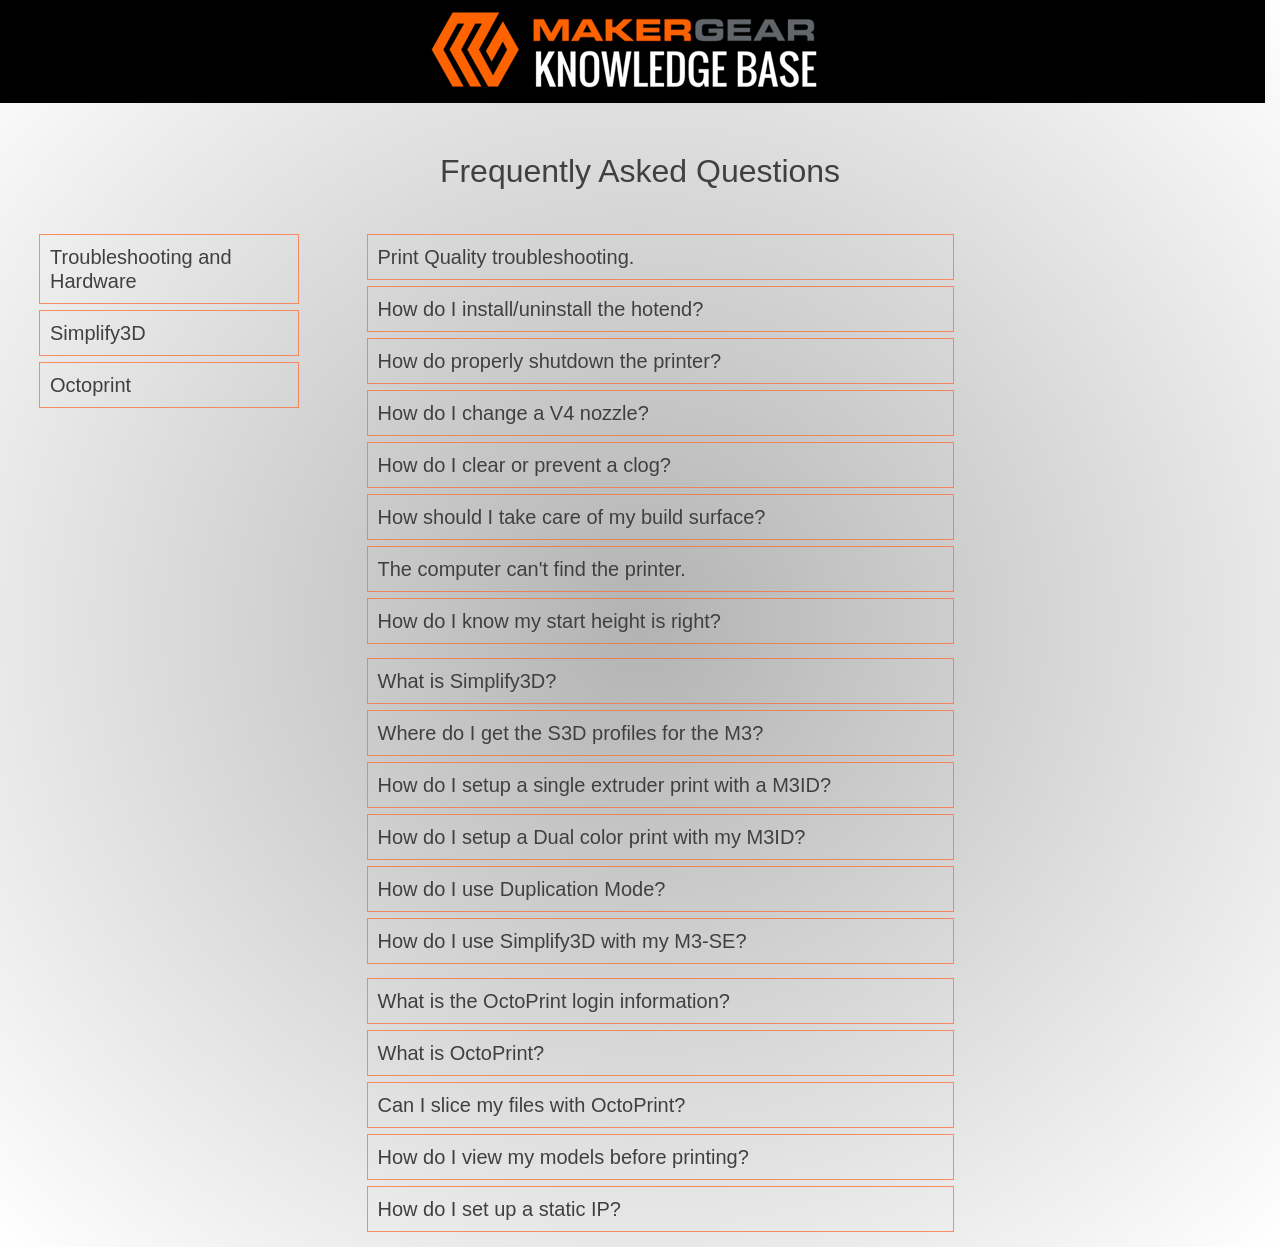
==== index.html @ fe6eed2b "Rename faq-index.html to index.html" ====
<!DOCTYPE html>
<html lang="en">

<head>
    <meta charset="utf-8">
    <meta name="viewport" content="width=device-width, initial-scale=1, shrink-to-fit=no">
    <title>M3 Frequently Asked Questions</title>
    <link rel="stylesheet" href="https://maxcdn.bootstrapcdn.com/bootstrap/4.0.0/css/bootstrap.min.css" integrity="sha384-Gn5384xqQ1aoWXA+058RXPxPg6fy4IWvTNh0E263XmFcJlSAwiGgFAW/dAiS6JXm" crossorigin="anonymous">
    <link href="https://fonts.googleapis.com/css?family=Oswald" rel="stylesheet">
    <link rel="stylesheet" href="faq-css/faq-stylesheet.css">
</head>

<body>
    <div class="row">
        <div class=" col-md-12 fixed center logo "><a href="https://makergear.zendesk.com/hc/en-us"><img src="faq-images/mg-k%20logo.png"></a></div>
    </div>
    <br>
    <div class="row">
        <div class="col-md-12">
            <h2 id="faq" class="center">Frequently Asked Questions</h2>
        </div>
    </div>
    <br>

    <!--left column -->
    <div class="row">
        <div class="col-md-3 filter">
            <ul>
                <li id="filter1">
                    <h5>Troubleshooting and Hardware</h5>
                </li>

                <!--Add a section for printer/network setup-->

                <li id="filter2">
                    <h5>Simplify3D</h5>
                </li>
                <li id="filter3">
                    <h5>Octoprint</h5>
                </li>

            </ul>
        </div>


        <!--middle column -->
        <div class="col-md-6">
            <!--Troubleshooting and Hardware -->
            <ul id="maint" class="multi-collapse">

                <li>
                    <h5 data-toggle="collapse" href="#guide" role="button" aria-expanded="false" aria-controls="guide">Print Quality troubleshooting.</h5>
                    <p class="collapse plus-icon" id="guide">Check out the <a href="https://www.simplify3d.com/support/print-quality-troubleshooting/">Simplify3D Print Troubleshooting Guide.</a></p>
                </li>
                <li>
                    <h5 data-toggle="collapse" href="#hotend" role="button" aria-expanded="false" aria-controls="hotend">How do I install/uninstall the hotend?</h5>
                    <p class="collapse" id="hotend">Check out our Knowledge Base article on <a href="https://makergear.zendesk.com/hc/en-us/articles/115005730183-V4-Hot-End-Removal-and-Installation-">V4 hotend removal and installation</a>.</p>
                </li>
                <li>
                    <h5 data-toggle="collapse" href="#off" role="button" aria-expanded="false" aria-controls="off">How do properly shutdown the printer?</h5>
                    <p class="collapse" id="off">Check out this article on <a href="https://makergear.zendesk.com/hc/en-us/articles/115003074626-Shutting-Down-Your-Printer">How to shutdown the printer.</a></p>
                </li>
                <li>
                    <h5 data-toggle="collapse" href="#noz" role="button" aria-expanded="false" aria-controls="noz">How do I change a V4 nozzle?</h5>
                    <p class="collapse" id="noz">Check out our Knowledge Base article on <a href="https://makergear.zendesk.com/hc/en-us/articles/115005694286-Removing-and-Installing-The-V4-Nozzle">Removing and Installing the V4 Nozzle</a>.</p>
                </li>
                <li>
                    <h5 data-toggle="collapse" href="#clog" role="button" aria-expanded="false" aria-controls="clog">How do I clear or prevent a clog?</h5>
                    <p class="collapse" id="clog">For clog prevention and clearing, we suggest trying a Cold Pull.<br> The idea is to get old filament buildup order debris to stick to the filament so it can be extracted out of the hotend assembly. Check our our article on how to perform a <a href="https://makergear.zendesk.com/hc/en-us/articles/115005186283-The-Cold-Pull-Nozzle-Cleaning-Method">Cold Pull.</a> If you find that you still have a clog, we suggest <a href="https://makergear.zendesk.com/hc/en-us/articles/115005730183-V4-Hot-End-Removal-and-Installation-">unistalling the hotend</a> and then <a href="https://makergear.zendesk.com/hc/en-us/articles/115005694286-Removing-and-Installing-The-V4-Nozzle">removing the nozzle</a>. At this point soaking the nozzle in acetone overnight to loosen the clogged filament, or using a blowtorch is recommended.</p>
                </li>
                <li>
                    <h5 data-toggle="collapse" href="#bed" role="button" aria-expanded="false" aria-controls="bed">How should I take care of my build surface?</h5>
                    <p class="collapse" id="bed">We suggest cleaning your bed, in between prints, with 99% isopropyl alcohol. If you need to replace the polyimide film, check out our article on <a href="https://makergear.zendesk.com/hc/en-us/articles/115003212723-Bed-Prep-and-Maintenance">Bed Prep and Maintenance.</a>
                    </p>
                </li>
                <li>
                    <h5 data-toggle="collapse" href="#connect" role="button" aria-expanded="false" aria-controls="connect">The computer can't find the printer.</h5>
                    <p class="collapse" id="connect">Does the onboard computer on the bottom left have a red and green light? If not, check your power cable. If so, check your wifi connections. Is your printer showing up as an access point? If so, repeat the setup process at <a href="http://setup.makergear.com">setup.makergear.com</a>. If it is not showing up try the <a href="http://setup.makergear.com/networkScan.html">Find My Printer Tool</a>.
                    </p>
                </li>
                <li>
                    <h5 data-toggle="collapse" href="#start" role="button" aria-expanded="false" aria-controls="start">How do I know my start height is right?</h5>
                    <p class="collapse" id="start">You want your first layer to look a little flattened, not rounded. A good test is to look at the bottom of your prints. The farther away you get, the more stringy and defined the bottom will look. Closer, and you will start to get a mirror finish. Too far, and it will look underextruded or the base will be larger that it should be, "elephant foot". Check out this forum post on "<a href="http://forum.makergear.com/viewtopic.php?f=3&t=3047">The perfect first layer.</a>"
                    </p>
                </li>
            </ul>

            <!--Simplify3D section -->
            <ul id="s3d">
                <li>
                    <h5 data-toggle="collapse" href="#simplify" role="button" aria-expanded="false" aria-controls="simplify">What is Simplify3D?</h5>
                    <p class="collapse" id="simplify">Simplify3D is a software program used in combination with the MakerGear 3D printers for slicing your 3D models in to Gcode. Click on this link to learn more. <a href="https://makergear.zendesk.com/hc/en-us/articles/360000268063-What-Is-Simplify3D-">What is Simplify3D?</a></p>
                </li>
                <li>
                    <h5 data-toggle="collapse" href="#fff" role="button" aria-expanded="false" aria-controls="fff">Where do I get the S3D profiles for the M3?</h5>
                    <p class="collapse" id="fff">Simplify3D profiles for your MakerGear M3 printer are available on our MakerGear Knowledge Base. <br>
                        <a href="https://makergear.zendesk.com/hc/en-us/articles/115004464806-Simplify3D-Profiles-and-Factory-Files">Simplify3D profiles for your MakerGear M3.</a>
                    </p>
                </li>
                <li>
                    <h5 data-toggle="collapse" href="#single" role="button" aria-expanded="false" aria-controls="single">How do I setup a single extruder print with a M3ID?</h5>
                    <p class="collapse" id="single">You can set of a single extruder print in Simplify3d by selecting Single Mode<br> in the Auto-Configure Extruders section of your FFF settings. Check out the article<br> here. <a href="https://makergear.zendesk.com/hc/en-us/articles/115004621743-Single-Extrusion-Prints-with-the-M3-ID">Single Extrusion prints with the M3ID.</a>
                    </p>
                </li>
                <li>
                    <h5 data-toggle="collapse" href="#dual" role="button" aria-expanded="false" aria-controls="dual">How do I setup a Dual color print with my M3ID?</h5>
                    <p class="collapse" id="dual">Dual color prints can be set up by setting up separate processess for your extruders. Check out our article and video on how to set it up.<br>
                        <a href="https://makergear.zendesk.com/hc/en-us/articles/115004637866-Dual-Color-Printing-with-Simplify3D">Dual color printing with the M3ID.</a></p>
                </li>
                <li>
                    <h5 data-toggle="collapse" href="#duplication" role="button" aria-expanded="false" aria-controls="duplication">How do I use Duplication Mode?</h5>
                    <p class="collapse" id="duplication">Duplication mode requires two steps. First, you physically need to calibrate the hotends for duplication mode prints. Second, you need to slice your project for Dual extruders with Simplify3D<br>
                        <a href="https://makergear.zendesk.com/hc/en-us/articles/115005873006-M3-Independent-Dual-Duplication-Mode-Setup">Duplication Mode Setup</a><br>
                        <a href="https://makergear.zendesk.com/hc/en-us/articles/115005877606-Duplication-Mode-in-Simplify3D">Duplication Mode in Simplify3D</a></p>
                </li>
                <li>
                    <h5 data-toggle="collapse" href="#m3se" role="button" aria-expanded="false" aria-controls="m3se">How do I use Simplify3D with my M3-SE?</h5>
                    <p class="collapse" id="m3se">We suggest downloading our Simplify3D profiles for the MakerGear M3 and getting familiar with the Simplify3d workflow.<br>
                        <a href="https://makergear.zendesk.com/hc/en-us/articles/115004464806-Simplify3D-Profiles-and-Factory-Files">Simplify3D Profiles and Factory Files.</a><br>
                        <a href="https://makergear.zendesk.com/hc/en-us/articles/115003052343-Simplify3D-Workflow">Simplify3D work flow.</a>
                    </p>
                </li>
            </ul>
            <!--OctoPrint section -->
            
            <ul id="octoprint" class="multi-collapse">
                 <li>
                    <h5 data-toggle="collapse" href="#log" role="button" aria-expanded="false" aria-controls="log">What is the  OctoPrint login information?</h5>
                    <p class="collapse plus-icon" id="log">The default username for you printer is: printer <br> The password is your serial number as it appears on your printer.</p>
                </li>
                <li>
                    <h5 data-toggle="collapse" href="#op1" role="button" aria-expanded="false" aria-controls="op1">What is OctoPrint?</h5>
                    <p class="collapse" id="op1">Similar to the way that a car's dashboard offers access to the vehicle's controls, OctoPrint is the interface through which users access and control the MakerGear M3.<br>
                        <a href="https://makergear.zendesk.com/hc/en-us/articles/360000267623-What-is-OctoPrint-">What is OctoPrint?</a></p>
                </li>
                <li>
                    <h5 data-toggle="collapse" href="#op2" role="button" aria-expanded="false" aria-controls="op2">Can I slice my files with OctoPrint?</h5>
                    <p class="collapse" id="op2">While we suggest you use Simplify3D, OctoPrint has a rudimentary onboard slicer.<br>
                        <a href="https://makergear.zendesk.com/hc/en-us/articles/115002709903-OctoPrint-for-MakerGear-How-to-convert-an-STL-file-into-a-physical-object-">Slicing Models with OctoPrint</a></p>
                </li>
                <li>
                    <h5 data-toggle="collapse" href="#op3" role="button" aria-expanded="false" aria-controls="op3">How do I view my models before printing?</h5>
                    <p class="collapse" id="op3">Your MakerGear M3 shipped with an additional plugin called Slicer, which adds the plating function to OctoPrint for MakerGear.<br><a href="https://makergear.zendesk.com/hc/en-us/articles/115002763003-OctoPrint-for-MakerGear-Manipulate-and-multiply-3D-models-using-CuraEngine-and-more">Slicing 3D models with OctoPrint.</a></p>
                </li>
                <li>
                    <h5 data-toggle="collapse" href="#op4" role="button" aria-expanded="false" aria-controls="cop4"> How do I set up a static IP?</h5>
                    <p class="collapse" id="op4">Depending on the demands of your work or home network configuration,<br> it may become necessary for you to set up a static IP address for your printer.<br> To do this you will need to SSH (remotely connect to the printer).<br><a href="https://makergear.zendesk.com/hc/en-us/articles/360000282583-Static-IP-Instructions">Static IP instructions</a> </p>
                </li>
            </ul>
        </div>
        <!--third column -->
        <div class="col-md-3"></div>
    </div>
   
    
    <script src="https://code.jquery.com/jquery-3.3.1.min.js" integrity="sha256-FgpCb/KJQlLNfOu91ta32o/NMZxltwRo8QtmkMRdAu8=" crossorigin="anonymous"></script>
    <script src="https://cdnjs.cloudflare.com/ajax/libs/popper.js/1.12.9/umd/popper.min.js" integrity="sha384-ApNbgh9B+Y1QKtv3Rn7W3mgPxhU9K/ScQsAP7hUibX39j7fakFPskvXusvfa0b4Q" crossorigin="anonymous"></script>
    <script src="https://maxcdn.bootstrapcdn.com/bootstrap/4.0.0/js/bootstrap.min.js" integrity="sha384-JZR6Spejh4U02d8jOt6vLEHfe/JQGiRRSQQxSfFWpi1MquVdAyjUar5+76PVCmYl" crossorigin="anonymous"></script>
    <script type="application/javascript" src="faq.js"></script>
    <script>window.onload = addListeners;</script>

</body>

</html>
---- faq-css/faq-stylesheet.css ----
body {
    background-image: radial-gradient(hsla(50, 0%, 70%, 1), white);
}



li {
    list-style: none;
    outline-style: solid;
    outline-color: hsla(17, 100%, 60%, 0.75);
    outline-width: thin;
}

li:hover {
    background-color: hsla(0, 0%, 80%, 1);
}

h2,
p {
    color: hsla(0, 0%, 25%, 1);
}

h5 {
    padding: 10px;
    color: hsla(0, 0%, 25%, 1);
}

p{
    font-size: 115%;
}

a {
    color: hsla(17, 100%, 49%, 1);
}

.center {
    text-align: center;
}

.logo {
    background-color: black;
}

.fixed {
    z-index: 1;
    position: fixed;
    top: 0px;
    width: 100%;
}

#faq {
    padding-top: 10%;
    padding-bottom: 1%;

}

@media screen and (max-width: 768px) {
    body,
    html {
        overflow-x: hidden;
    }
    ul {
        padding: 1%;
    }
    br {
        display: none;
    }
    .filter {
        display: none;
    }
    img {
        width: 85%;
        height 85%;
    }
    #faq {
        padding-top: 25%;
        font-size: 140%;
    }

}
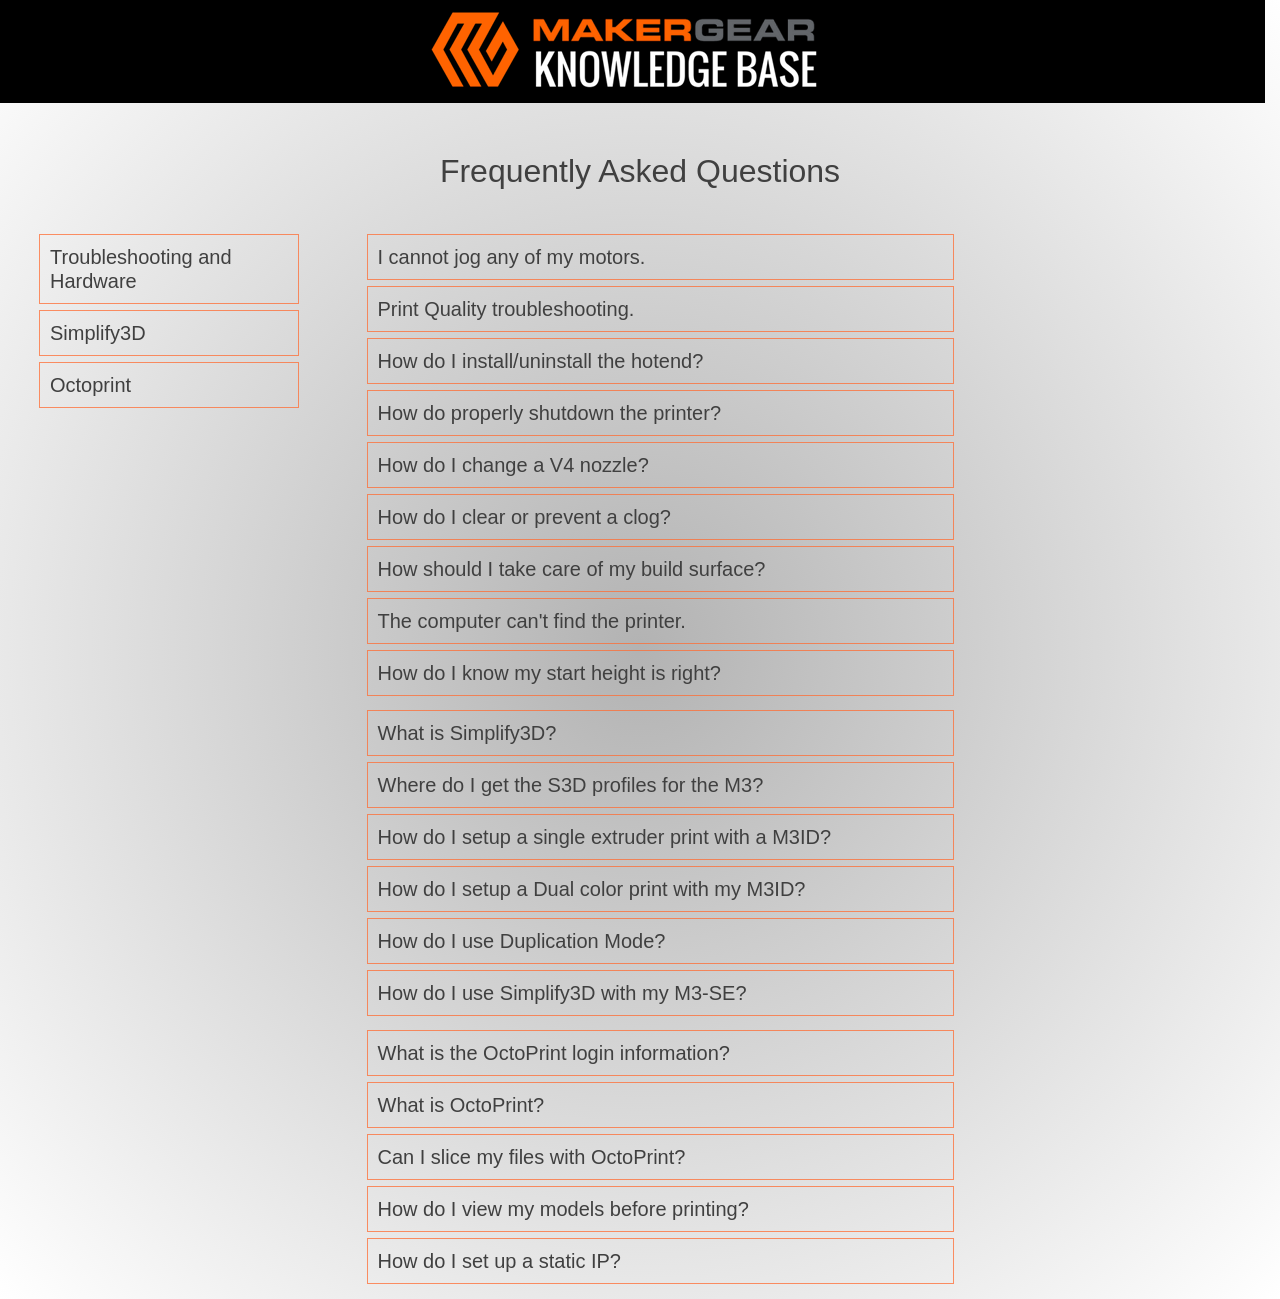
==== commit fb9ee808: "added power connector question" ====
--- a/index.html
+++ b/index.html
@@ -48,6 +48,10 @@
             <!--Troubleshooting and Hardware -->
             <ul id="maint" class="multi-collapse">
 
+                 <li>
+                    <h5 data-toggle="collapse" href="#power" role="button" aria-expanded="false" aria-controls="power">I cannot jog any of my motors.</h5>
+                    <p class="collapse plus-icon" id="power">Please check your 6-pin power connector and make sure it is fully seated. If it is askew, you will be able to connect and even heat up your hotend and bed, but not jog the motors</p>
+                </li>
                 <li>
                     <h5 data-toggle="collapse" href="#guide" role="button" aria-expanded="false" aria-controls="guide">Print Quality troubleshooting.</h5>
                     <p class="collapse plus-icon" id="guide">Check out the <a href="https://www.simplify3d.com/support/print-quality-troubleshooting/">Simplify3D Print Troubleshooting Guide.</a></p>
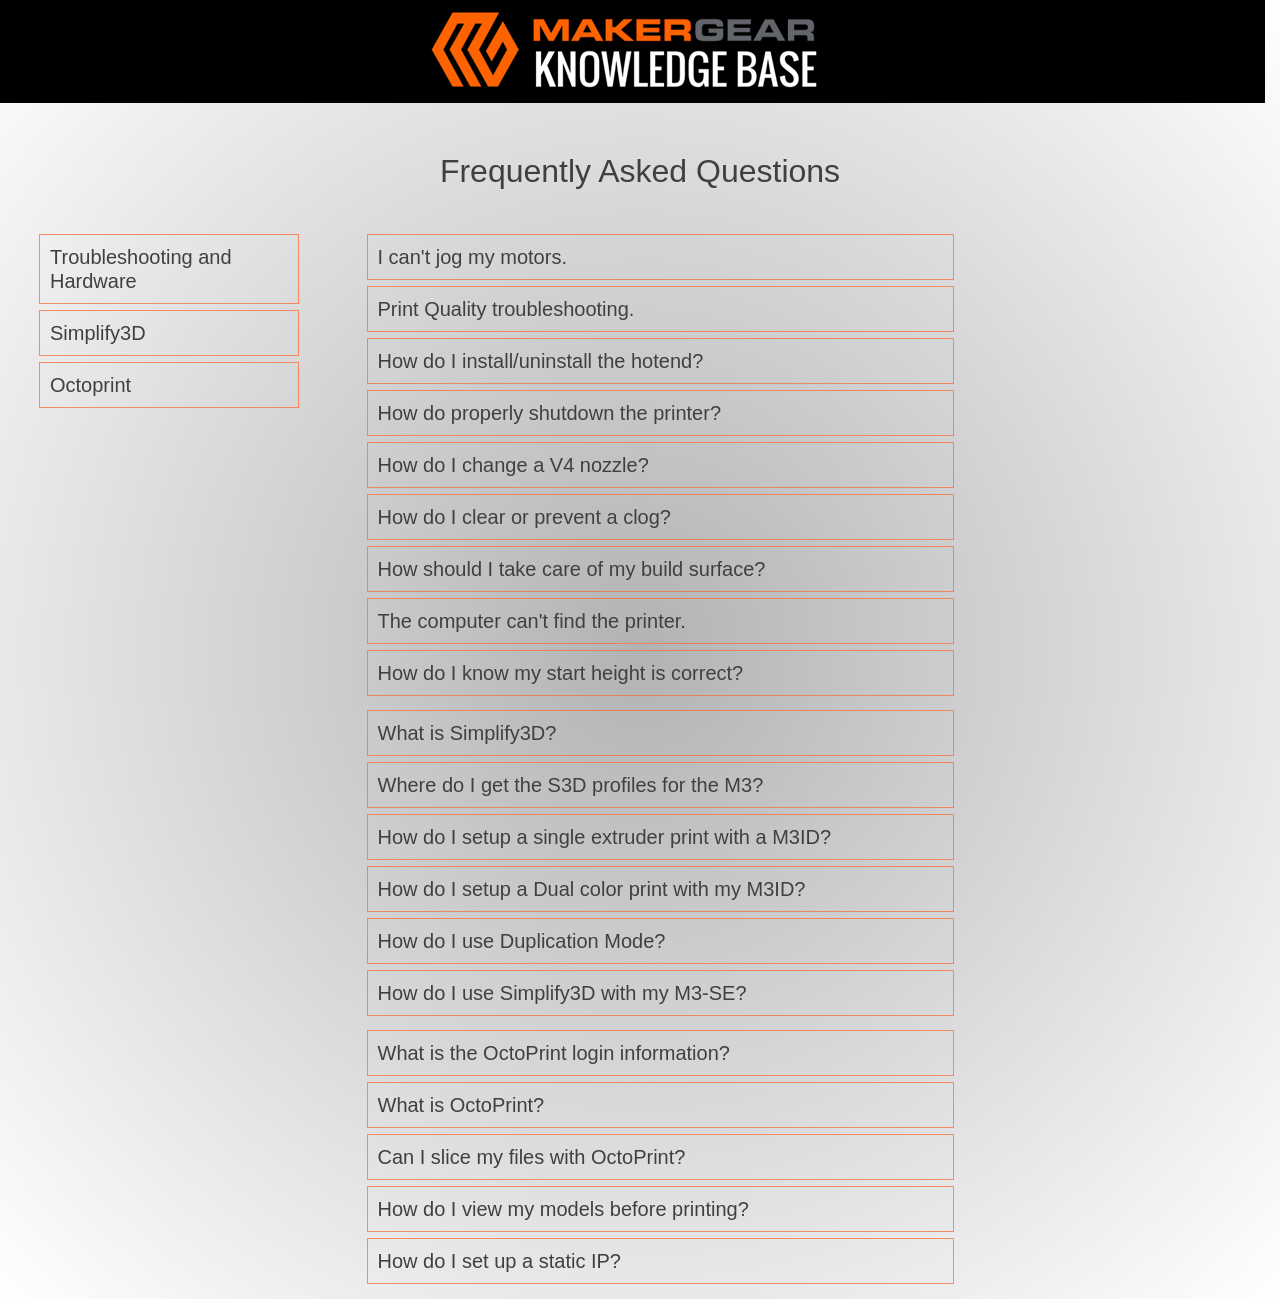
==== commit 684cfc98: "Update index.html" ====
--- a/index.html
+++ b/index.html
@@ -49,8 +49,9 @@
             <ul id="maint" class="multi-collapse">
 
                  <li>
-                    <h5 data-toggle="collapse" href="#power" role="button" aria-expanded="false" aria-controls="power">I cannot jog any of my motors.</h5>
-                    <p class="collapse plus-icon" id="power">Please check your 6-pin power connector and make sure it is fully seated. If it is askew, you will be able to connect and even heat up your hotend and bed, but not jog the motors</p>
+                    <h5 data-toggle="collapse" href="#power" role="button" aria-expanded="false" aria-controls="power">I can't jog my motors.</h5>
+                    <p class="collapse plus-icon" id="power">Please check your 6-pin power connector and make sure it is fully seated. If it is askew, you will be able to connect and even heat up your hotend and bed, but not jog the motors<br><br>
+                     If you can home your axes, but can't jog the motors, check the temperatures. If one of them is reading 0°C, make sure the wire is plugged in all the way. If it is, you will need to replace it. A bad thermistor will keep you from jogging the motors.</p>
                 </li>
                 <li>
                     <h5 data-toggle="collapse" href="#guide" role="button" aria-expanded="false" aria-controls="guide">Print Quality troubleshooting.</h5>
@@ -83,7 +84,7 @@
                     </p>
                 </li>
                 <li>
-                    <h5 data-toggle="collapse" href="#start" role="button" aria-expanded="false" aria-controls="start">How do I know my start height is right?</h5>
+                    <h5 data-toggle="collapse" href="#start" role="button" aria-expanded="false" aria-controls="start">How do I know my start height is correct?</h5>
                     <p class="collapse" id="start">You want your first layer to look a little flattened, not rounded. A good test is to look at the bottom of your prints. The farther away you get, the more stringy and defined the bottom will look. Closer, and you will start to get a mirror finish. Too far, and it will look underextruded or the base will be larger that it should be, "elephant foot". Check out this forum post on "<a href="http://forum.makergear.com/viewtopic.php?f=3&t=3047">The perfect first layer.</a>"
                     </p>
                 </li>
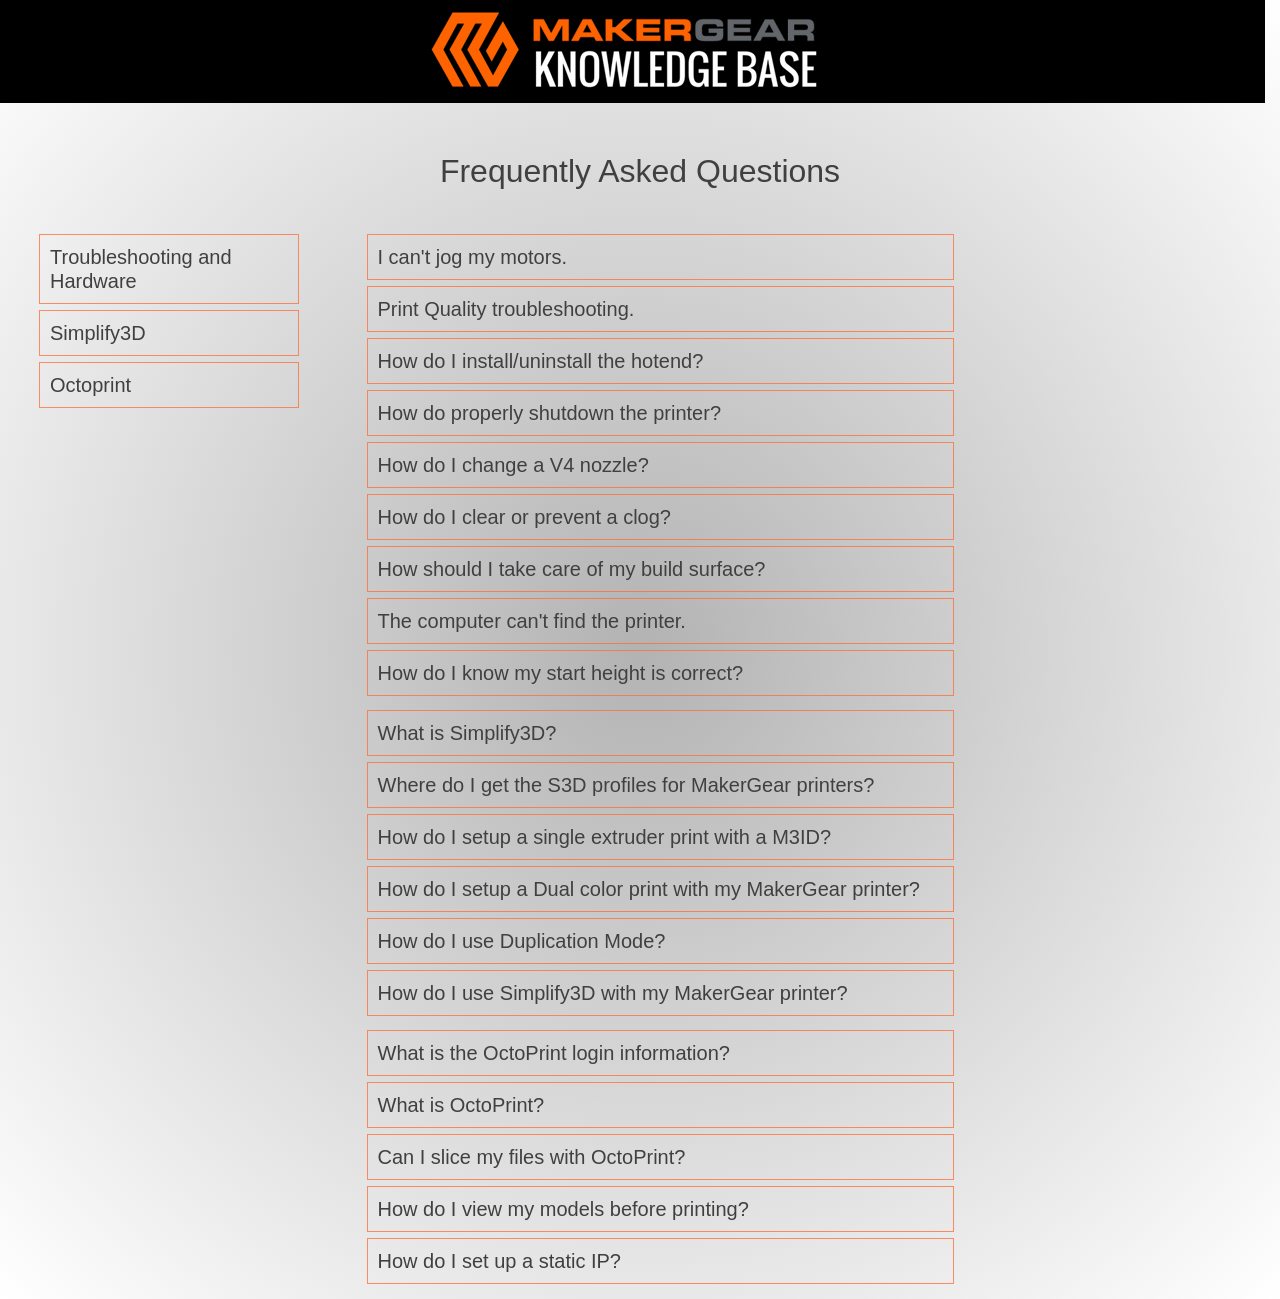
==== commit 1c4639b3: "updated for u1" ====
--- a/index.html
+++ b/index.html
@@ -12,7 +12,9 @@
 
 <body>
     <div class="row">
-        <div class=" col-md-12 fixed center logo "><a href="https://makergear.zendesk.com/hc/en-us"><img src="faq-images/mg-k%20logo.png"></a></div>
+        <div class=" col-md-12 fixed center logo ">
+            <a href="https://makergear.zendesk.com/hc/en-us"><img src="faq-images/mg-k%20logo.png"></a>
+        </div>
     </div>
     <br>
     <div class="row">
@@ -48,10 +50,12 @@
             <!--Troubleshooting and Hardware -->
             <ul id="maint" class="multi-collapse">
 
-                 <li>
+                <li>
                     <h5 data-toggle="collapse" href="#power" role="button" aria-expanded="false" aria-controls="power">I can't jog my motors.</h5>
-                    <p class="collapse plus-icon" id="power">Please check your 6-pin power connector and make sure it is fully seated. If it is askew, you will be able to connect and even heat up your hotend and bed, but not jog the motors<br><br>
-                     If you can home your axes, but can't jog the motors, check the temperatures. If one of them is reading 0°C, make sure the wire is plugged in all the way. If it is, you will need to replace it. A bad thermistor will keep you from jogging the motors.</p>
+                    <p class="collapse plus-icon" id="power"><strong>M Series:</strong> Please check your 6-pin power connector and make sure it is fully seated. If it is askew, you will be able to connect and even heat up your hotend and bed, but not jog the motors. <br> If you can home your
+                        axes, but can't jog the motors, check the temperatures. If one of them is reading 0°C, make sure the wire is plugged in all the way. If it is, you will need to replace it. A bad thermistor will keep you from jogging the motors.<br>
+                        <strong>Ultra One:</strong> Try homing all axes prior to jogging them. If you are receiving an error please open a ticket on our <a href="https://www.makergear.com/pages/support">support page</a>.
+                    </p>
                 </li>
                 <li>
                     <h5 data-toggle="collapse" href="#guide" role="button" aria-expanded="false" aria-controls="guide">Print Quality troubleshooting.</h5>
@@ -71,7 +75,9 @@
                 </li>
                 <li>
                     <h5 data-toggle="collapse" href="#clog" role="button" aria-expanded="false" aria-controls="clog">How do I clear or prevent a clog?</h5>
-                    <p class="collapse" id="clog">For clog prevention and clearing, we suggest trying a Cold Pull.<br> The idea is to get old filament buildup order debris to stick to the filament so it can be extracted out of the hotend assembly. Check our our article on how to perform a <a href="https://makergear.zendesk.com/hc/en-us/articles/115005186283-The-Cold-Pull-Nozzle-Cleaning-Method">Cold Pull.</a> If you find that you still have a clog, we suggest <a href="https://makergear.zendesk.com/hc/en-us/articles/115005730183-V4-Hot-End-Removal-and-Installation-">unistalling the hotend</a> and then <a href="https://makergear.zendesk.com/hc/en-us/articles/115005694286-Removing-and-Installing-The-V4-Nozzle">removing the nozzle</a>. At this point soaking the nozzle in acetone overnight to loosen the clogged filament, or using a blowtorch is recommended.</p>
+                    <p class="collapse" id="clog">For clog prevention and clearing, we suggest trying a Cold Pull.<br> The idea is to get old filament buildup order debris to stick to the filament so it can be extracted out of the hotend assembly. Check our our article on how to perform
+                        a <a href="https://makergear.zendesk.com/hc/en-us/articles/115005186283-The-Cold-Pull-Nozzle-Cleaning-Method">Cold Pull.</a> If you find that you still have a clog, we suggest <a href="https://makergear.zendesk.com/hc/en-us/articles/115005730183-V4-Hot-End-Removal-and-Installation-">unistalling the hotend</a>                        and then <a href="https://makergear.zendesk.com/hc/en-us/articles/115005694286-Removing-and-Installing-The-V4-Nozzle">removing the nozzle</a>. At this point soaking the nozzle in acetone overnight to loosen the clogged filament,
+                        or using a blowtorch is recommended.</p>
                 </li>
                 <li>
                     <h5 data-toggle="collapse" href="#bed" role="button" aria-expanded="false" aria-controls="bed">How should I take care of my build surface?</h5>
@@ -80,12 +86,16 @@
                 </li>
                 <li>
                     <h5 data-toggle="collapse" href="#connect" role="button" aria-expanded="false" aria-controls="connect">The computer can't find the printer.</h5>
-                    <p class="collapse" id="connect">Does the onboard computer on the bottom left have a red and green light? If not, check your power cable. If so, check your wifi connections. Is your printer showing up as an access point? If so, repeat the setup process at <a href="http://setup.makergear.com">setup.makergear.com</a>. If it is not showing up try the <a href="http://setup.makergear.com/networkScan.html">Find My Printer Tool</a>.
+                    <p class="collapse" id="connect"><strong>M3 printers:</strong> <br>Does the onboard computer on the bottom left have a red and green light? <br>If not, check your power cable. If so, check your wifi connections. <br>Is your printer showing up as an access point? If
+                        so, repeat the setup process at <a href="http://setup.makergear.com">setup.makergear.com</a>. <br>If it is not showing up try the <a href="http://setup.makergear.com/networkScan.html">Find My Printer Tool</a>.<br><br>
+                        <strong>Ultra One:<br></strong> Try the <a href="http://setup.makergear.com/networkScan.html">Find My Printer Tool</a> <br> Try connecting to the IP address that is displayed on the LCD. <br> Try connecting to the printers wireless
+                        access point.
                     </p>
                 </li>
                 <li>
                     <h5 data-toggle="collapse" href="#start" role="button" aria-expanded="false" aria-controls="start">How do I know my start height is correct?</h5>
-                    <p class="collapse" id="start">You want your first layer to look a little flattened, not rounded. A good test is to look at the bottom of your prints. The farther away you get, the more stringy and defined the bottom will look. Closer, and you will start to get a mirror finish. Too far, and it will look underextruded or the base will be larger that it should be, "elephant foot". Check out this forum post on "<a href="http://forum.makergear.com/viewtopic.php?f=3&t=3047">The perfect first layer.</a>"
+                    <p class="collapse" id="start">You want your first layer to look a little flattened, not rounded. A good test is to look at the bottom of your prints. The farther away you get, the more stringy and defined the bottom will look. Closer, and you will start to get
+                        a mirror finish. Too far, and it will look underextruded or the base will be larger that it should be, "elephant foot". Check out this forum post on "<a href="http://forum.makergear.com/viewtopic.php?f=3&t=3047">The perfect first layer.</a>"
                     </p>
                 </li>
             </ul>
@@ -97,9 +107,9 @@
                     <p class="collapse" id="simplify">Simplify3D is a software program used in combination with the MakerGear 3D printers for slicing your 3D models in to Gcode. Click on this link to learn more. <a href="https://makergear.zendesk.com/hc/en-us/articles/360000268063-What-Is-Simplify3D-">What is Simplify3D?</a></p>
                 </li>
                 <li>
-                    <h5 data-toggle="collapse" href="#fff" role="button" aria-expanded="false" aria-controls="fff">Where do I get the S3D profiles for the M3?</h5>
-                    <p class="collapse" id="fff">Simplify3D profiles for your MakerGear M3 printer are available on our MakerGear Knowledge Base. <br>
-                        <a href="https://makergear.zendesk.com/hc/en-us/articles/115004464806-Simplify3D-Profiles-and-Factory-Files">Simplify3D profiles for your MakerGear M3.</a>
+                    <h5 data-toggle="collapse" href="#fff" role="button" aria-expanded="false" aria-controls="fff">Where do I get the S3D profiles for MakerGear printers?</h5>
+                    <p class="collapse" id="fff">Simplify3D profiles for your MakerGear printer are available on our MakerGear Knowledge Base. <br>
+                        <a href="https://makergear.zendesk.com/hc/en-us/articles/115004464806-Simplify3D-Profiles-and-Factory-Files">Simplify3D profiles for your MakerGear printer.</a>
                     </p>
                 </li>
                 <li>
@@ -108,9 +118,9 @@
                     </p>
                 </li>
                 <li>
-                    <h5 data-toggle="collapse" href="#dual" role="button" aria-expanded="false" aria-controls="dual">How do I setup a Dual color print with my M3ID?</h5>
+                    <h5 data-toggle="collapse" href="#dual" role="button" aria-expanded="false" aria-controls="dual">How do I setup a Dual color print with my MakerGear printer?</h5>
                     <p class="collapse" id="dual">Dual color prints can be set up by setting up separate processess for your extruders. Check out our article and video on how to set it up.<br>
-                        <a href="https://makergear.zendesk.com/hc/en-us/articles/115004637866-Dual-Color-Printing-with-Simplify3D">Dual color printing with the M3ID.</a></p>
+                        <a href="https://makergear.zendesk.com/hc/en-us/articles/115004637866-Dual-Color-Printing-with-Simplify3D">Dual color printing with MakerGear.</a></p>
                 </li>
                 <li>
                     <h5 data-toggle="collapse" href="#duplication" role="button" aria-expanded="false" aria-controls="duplication">How do I use Duplication Mode?</h5>
@@ -119,18 +129,18 @@
                         <a href="https://makergear.zendesk.com/hc/en-us/articles/115005877606-Duplication-Mode-in-Simplify3D">Duplication Mode in Simplify3D</a></p>
                 </li>
                 <li>
-                    <h5 data-toggle="collapse" href="#m3se" role="button" aria-expanded="false" aria-controls="m3se">How do I use Simplify3D with my M3-SE?</h5>
-                    <p class="collapse" id="m3se">We suggest downloading our Simplify3D profiles for the MakerGear M3 and getting familiar with the Simplify3d workflow.<br>
+                    <h5 data-toggle="collapse" href="#m3se" role="button" aria-expanded="false" aria-controls="m3se">How do I use Simplify3D with my MakerGear printer?</h5>
+                    <p class="collapse" id="m3se">We suggest downloading our Simplify3D profiles for MakerGear and getting familiar with the Simplify3d workflow.<br>
                         <a href="https://makergear.zendesk.com/hc/en-us/articles/115004464806-Simplify3D-Profiles-and-Factory-Files">Simplify3D Profiles and Factory Files.</a><br>
                         <a href="https://makergear.zendesk.com/hc/en-us/articles/115003052343-Simplify3D-Workflow">Simplify3D work flow.</a>
                     </p>
                 </li>
             </ul>
             <!--OctoPrint section -->
-            
+
             <ul id="octoprint" class="multi-collapse">
-                 <li>
-                    <h5 data-toggle="collapse" href="#log" role="button" aria-expanded="false" aria-controls="log">What is the  OctoPrint login information?</h5>
+                <li>
+                    <h5 data-toggle="collapse" href="#log" role="button" aria-expanded="false" aria-controls="log">What is the OctoPrint login information?</h5>
                     <p class="collapse plus-icon" id="log">The default username for you printer is: printer <br> The password is your serial number as it appears on your printer.</p>
                 </li>
                 <li>
@@ -141,7 +151,7 @@
                 <li>
                     <h5 data-toggle="collapse" href="#op2" role="button" aria-expanded="false" aria-controls="op2">Can I slice my files with OctoPrint?</h5>
                     <p class="collapse" id="op2">While we suggest you use Simplify3D, OctoPrint has a rudimentary onboard slicer.<br>
-                        <a href="https://makergear.zendesk.com/hc/en-us/articles/115002709903-OctoPrint-for-MakerGear-How-to-convert-an-STL-file-into-a-physical-object-">Slicing Models with OctoPrint</a></p>
+                        <a href="https://makergear.zendesk.com/hc/en-us/articles/115002709903-OctoPrint-for-MakerGear-How-to-convert-an-STL-file-into-a-physical-object-">Slicing Models with OctoPrint</a><br><br><em>The onboard slicer in OctoPrint is not compatible with the Ultra One.</em></p>
                 </li>
                 <li>
                     <h5 data-toggle="collapse" href="#op3" role="button" aria-expanded="false" aria-controls="op3">How do I view my models before printing?</h5>
@@ -149,21 +159,23 @@
                 </li>
                 <li>
                     <h5 data-toggle="collapse" href="#op4" role="button" aria-expanded="false" aria-controls="cop4"> How do I set up a static IP?</h5>
-                    <p class="collapse" id="op4">Depending on the demands of your work or home network configuration,<br> it may become necessary for you to set up a static IP address for your printer.<br> To do this you will need to SSH (remotely connect to the printer).<br><a href="https://makergear.zendesk.com/hc/en-us/articles/360000282583-Static-IP-Instructions">Static IP instructions</a> </p>
+                    <p class="collapse" id="op4">Depending on the demands of your work or home network configuration,<br> it may become necessary for you to set up a static IP address for your printer.<br> To do this you will need to SSH (remotely connect to the printer).<br><a href="https://makergear.zendesk.com/hc/en-us/articles/360000282583-Static-IP-Instructions">Static IP instructions</a>                        </p>
                 </li>
             </ul>
         </div>
         <!--third column -->
         <div class="col-md-3"></div>
     </div>
-   
-    
+
+
     <script src="https://code.jquery.com/jquery-3.3.1.min.js" integrity="sha256-FgpCb/KJQlLNfOu91ta32o/NMZxltwRo8QtmkMRdAu8=" crossorigin="anonymous"></script>
     <script src="https://cdnjs.cloudflare.com/ajax/libs/popper.js/1.12.9/umd/popper.min.js" integrity="sha384-ApNbgh9B+Y1QKtv3Rn7W3mgPxhU9K/ScQsAP7hUibX39j7fakFPskvXusvfa0b4Q" crossorigin="anonymous"></script>
     <script src="https://maxcdn.bootstrapcdn.com/bootstrap/4.0.0/js/bootstrap.min.js" integrity="sha384-JZR6Spejh4U02d8jOt6vLEHfe/JQGiRRSQQxSfFWpi1MquVdAyjUar5+76PVCmYl" crossorigin="anonymous"></script>
     <script type="application/javascript" src="faq.js"></script>
-    <script>window.onload = addListeners;</script>
+    <script>
+        window.onload = addListeners;
+    </script>
 
 </body>
 
-</html>
+</html>
--- a/faq-css/faq-stylesheet.css
+++ b/faq-css/faq-stylesheet.css
@@ -1,8 +1,6 @@
 body {
     background-image: radial-gradient(hsla(50, 0%, 70%, 1), white);
 }
-
-
 
 li {
     list-style: none;
@@ -25,8 +23,9 @@
     color: hsla(0, 0%, 25%, 1);
 }
 
-p{
+p {
     font-size: 115%;
+    padding: 10px;
 }
 
 a {
@@ -51,7 +50,6 @@
 #faq {
     padding-top: 10%;
     padding-bottom: 1%;
-
 }
 
 @media screen and (max-width: 768px) {
@@ -70,11 +68,10 @@
     }
     img {
         width: 85%;
-        height 85%;
+        height: 85%;
     }
     #faq {
         padding-top: 25%;
         font-size: 140%;
     }
-
-}
+}
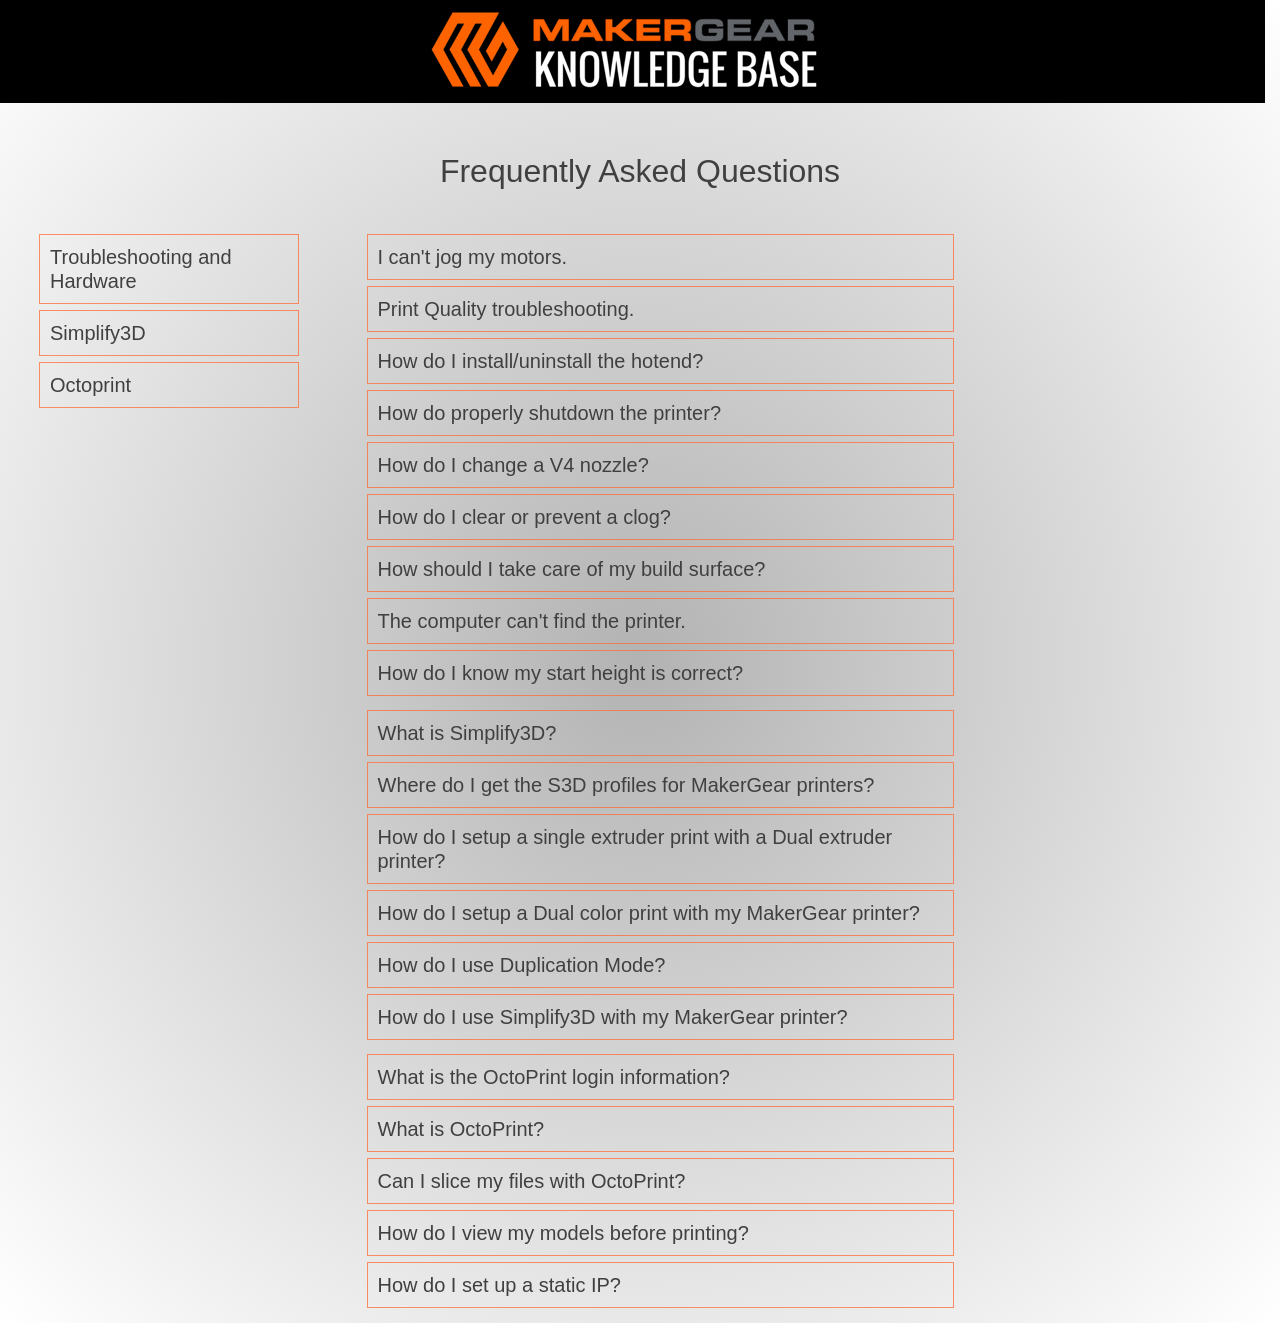
==== commit 4f5c0793: "Update index.html" ====
--- a/index.html
+++ b/index.html
@@ -113,8 +113,8 @@
                     </p>
                 </li>
                 <li>
-                    <h5 data-toggle="collapse" href="#single" role="button" aria-expanded="false" aria-controls="single">How do I setup a single extruder print with a M3ID?</h5>
-                    <p class="collapse" id="single">You can set of a single extruder print in Simplify3d by selecting Single Mode<br> in the Auto-Configure Extruders section of your FFF settings. Check out the article<br> here. <a href="https://makergear.zendesk.com/hc/en-us/articles/115004621743-Single-Extrusion-Prints-with-the-M3-ID">Single Extrusion prints with the M3ID.</a>
+                    <h5 data-toggle="collapse" href="#single" role="button" aria-expanded="false" aria-controls="single">How do I setup a single extruder print with a Dual extruder printer?</h5>
+                    <p class="collapse" id="single">You can set of a single extruder print in Simplify3d by selecting Single Mode<br> in the Auto-Configure Extruders section of your FFF settings. Check out the article<br> here. <a href="https://makergear.zendesk.com/hc/en-us/articles/115004621743-Single-Extrusion-Prints-with-the-M3-ID">Single Extrusion prints with MakerGear Dual extruder printers.</a>
                     </p>
                 </li>
                 <li>
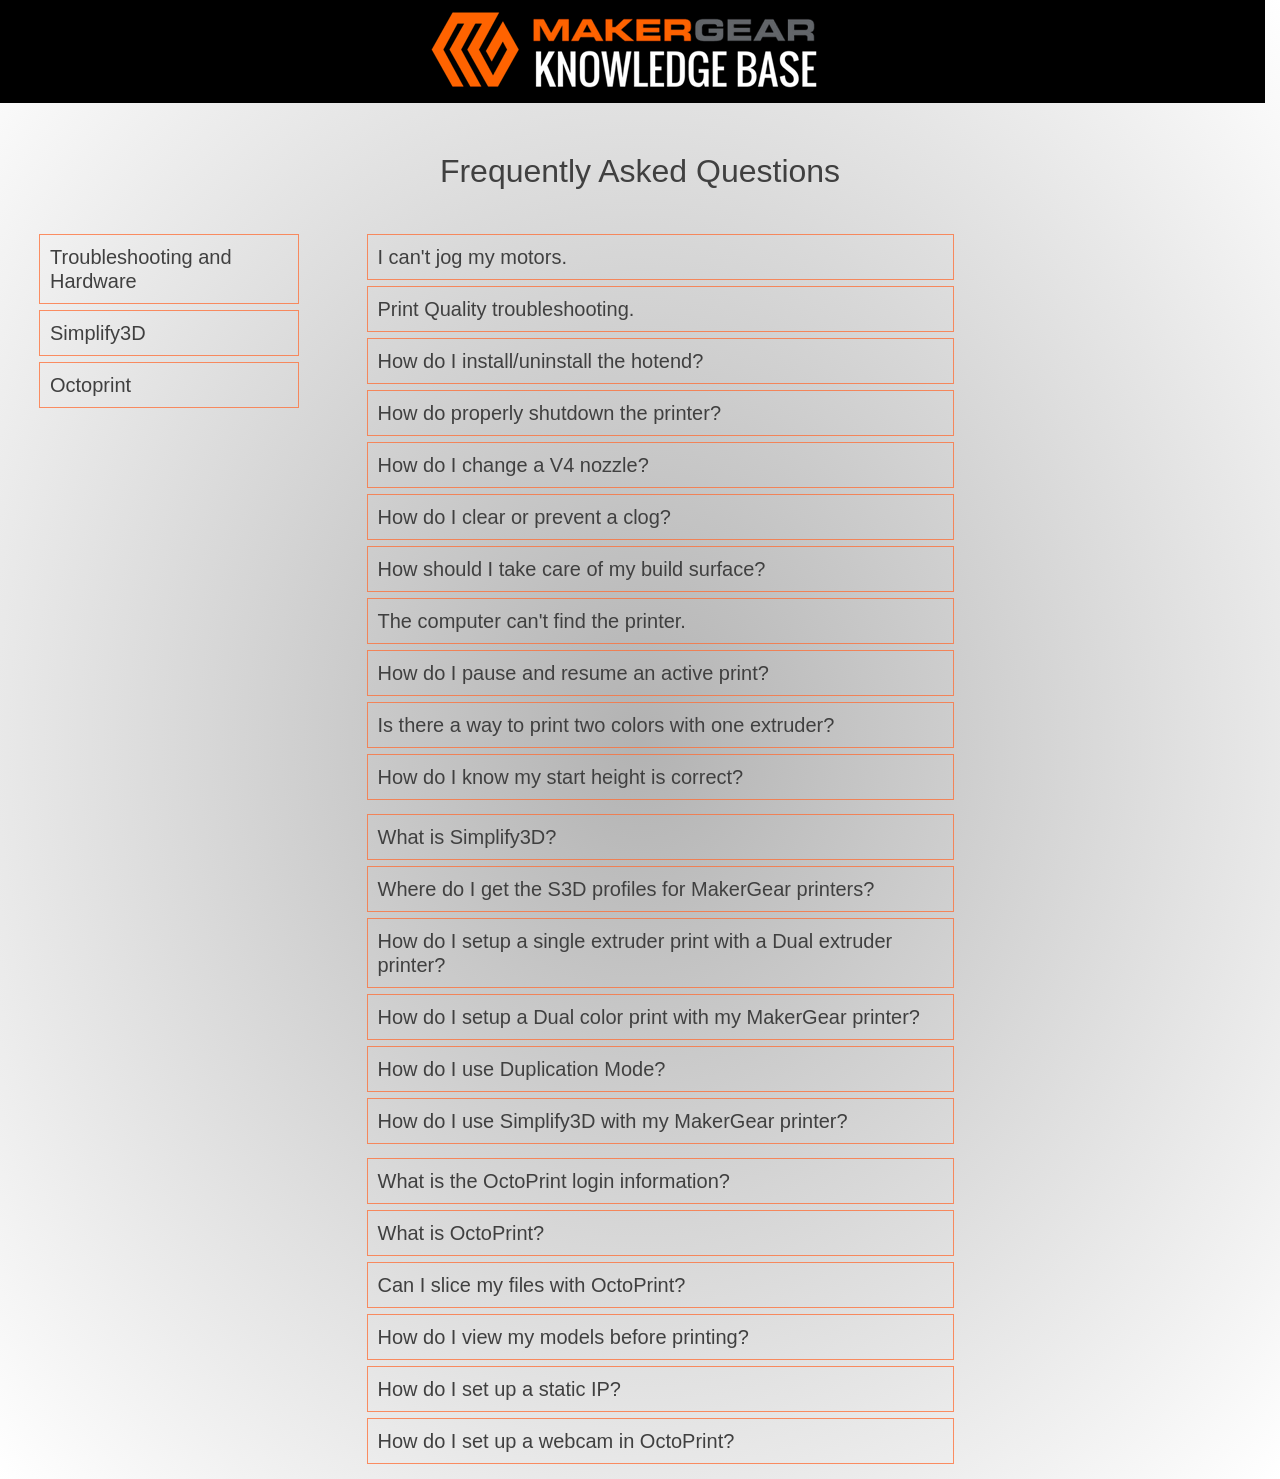
==== commit fabf2bb6: "added links Static IP Webcam Pausing Multi-color one extruder" ====
--- a/index.html
+++ b/index.html
@@ -93,6 +93,16 @@
                     </p>
                 </li>
                 <li>
+                    <h5 data-toggle="collapse" href="#filament" role="button" aria-expanded="false" aria-controls="filament">How do I pause and resume an active print?</h5>
+                    <p class="collapse" id="filament">There are times when you may want to pause a print. (eg. Not enough filament left on the roll). It's relatively painless to pause the print, replace the roll and resume. Check out this article on "<a href="https://makergear.zendesk.com/hc/en-us/articles/360030752752-Manually-pausing-an-active-print">Manually pausing an active print.</a>"
+                    </p>
+                </li>
+                <li>
+                    <h5 data-toggle="collapse" href="#filament2" role="button" aria-expanded="false" aria-controls="filament2">Is there a way to print two colors with one extruder?</h5>
+                    <p class="collapse" id="filament2">While it takes a little planning, it is possible to print with more than one filament on a single extruder machine. Check out this article on "<a href="https://makergear.zendesk.com/hc/en-us/articles/360031306691-Multi-Color-prints-with-a-single-extruder">Multi-Color prints with a single extruder.</a>"
+                    </p>
+                </li>
+                <li>
                     <h5 data-toggle="collapse" href="#start" role="button" aria-expanded="false" aria-controls="start">How do I know my start height is correct?</h5>
                     <p class="collapse" id="start">You want your first layer to look a little flattened, not rounded. A good test is to look at the bottom of your prints. The farther away you get, the more stringy and defined the bottom will look. Closer, and you will start to get
                         a mirror finish. Too far, and it will look underextruded or the base will be larger that it should be, "elephant foot". Check out this forum post on "<a href="http://forum.makergear.com/viewtopic.php?f=3&t=3047">The perfect first layer.</a>"
@@ -159,7 +169,11 @@
                 </li>
                 <li>
                     <h5 data-toggle="collapse" href="#op4" role="button" aria-expanded="false" aria-controls="cop4"> How do I set up a static IP?</h5>
-                    <p class="collapse" id="op4">Depending on the demands of your work or home network configuration,<br> it may become necessary for you to set up a static IP address for your printer.<br> To do this you will need to SSH (remotely connect to the printer).<br><a href="https://makergear.zendesk.com/hc/en-us/articles/360000282583-Static-IP-Instructions">Static IP instructions</a>                        </p>
+                    <p class="collapse" id="op4">Depending on the demands of your work or home network configuration,<br> it may become necessary for you to set up a static IP address for your printer.<br> To do this you will need to SSH (remotely connect to the printer).<br><a href="https://makergear.zendesk.com/hc/en-us/articles/360000282583-Static-IP-Instructions">Static IP instructions</a></p>
+                </li>
+                <li>
+                    <h5 data-toggle="collapse" href="#op5" role="button" aria-expanded="false" aria-controls="cop5"> How do I set up a webcam in OctoPrint?</h5>
+                    <p class="collapse" id="op5">Check out this article on <a href="https://makergear.zendesk.com/hc/en-us/articles/360032331651-Enabling-a-Webcam-in-Octoprint">Enabling a Webcam in OctoPrint.</a></p>
                 </li>
             </ul>
         </div>
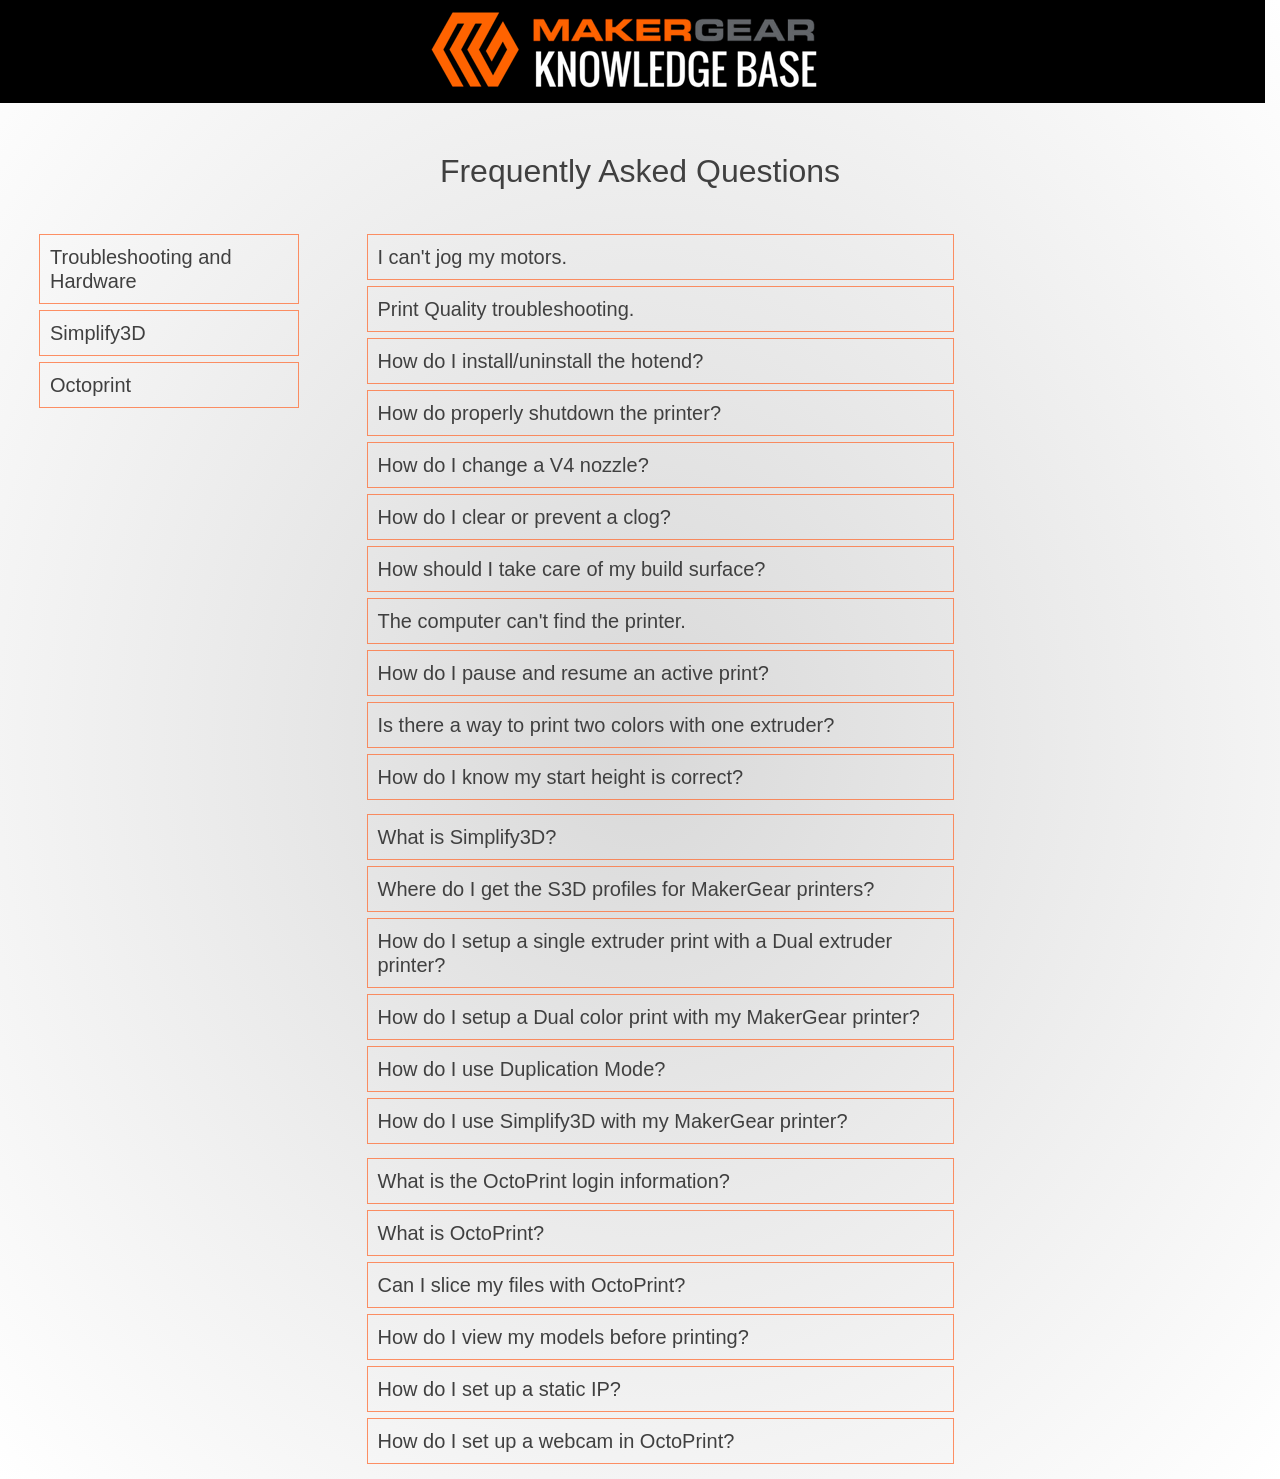
==== commit c156d244: "fixed text error" ====
--- a/index.html
+++ b/index.html
@@ -75,8 +75,8 @@
                 </li>
                 <li>
                     <h5 data-toggle="collapse" href="#clog" role="button" aria-expanded="false" aria-controls="clog">How do I clear or prevent a clog?</h5>
-                    <p class="collapse" id="clog">For clog prevention and clearing, we suggest trying a Cold Pull.<br> The idea is to get old filament buildup order debris to stick to the filament so it can be extracted out of the hotend assembly. Check our our article on how to perform
-                        a <a href="https://makergear.zendesk.com/hc/en-us/articles/115005186283-The-Cold-Pull-Nozzle-Cleaning-Method">Cold Pull.</a> If you find that you still have a clog, we suggest <a href="https://makergear.zendesk.com/hc/en-us/articles/115005730183-V4-Hot-End-Removal-and-Installation-">unistalling the hotend</a>                        and then <a href="https://makergear.zendesk.com/hc/en-us/articles/115005694286-Removing-and-Installing-The-V4-Nozzle">removing the nozzle</a>. At this point soaking the nozzle in acetone overnight to loosen the clogged filament,
+                    <p class="collapse" id="clog">For clog prevention and clearing, we suggest trying a Cold Pull.<br> The idea is to get old filament buildup and/or debris to stick to the filament so it can be extracted out of the hotend assembly. Check our our article on how to
+                        perform a <a href="https://makergear.zendesk.com/hc/en-us/articles/115005186283-The-Cold-Pull-Nozzle-Cleaning-Method">Cold Pull.</a> If you find that you still have a clog, we suggest <a href="https://makergear.zendesk.com/hc/en-us/articles/115005730183-V4-Hot-End-Removal-and-Installation-">unistalling the hotend</a>                        and then <a href="https://makergear.zendesk.com/hc/en-us/articles/115005694286-Removing-and-Installing-The-V4-Nozzle">removing the nozzle</a>. At this point soaking the nozzle in acetone overnight to loosen the clogged filament,
                         or using a blowtorch is recommended.</p>
                 </li>
                 <li>
--- a/faq-css/faq-stylesheet.css
+++ b/faq-css/faq-stylesheet.css
@@ -1,5 +1,5 @@
 body {
-    background-image: radial-gradient(hsla(50, 0%, 70%, 1), white);
+    background-image: radial-gradient(hsla(50, 0%, 85%, 1), white);
 }
 
 li {
